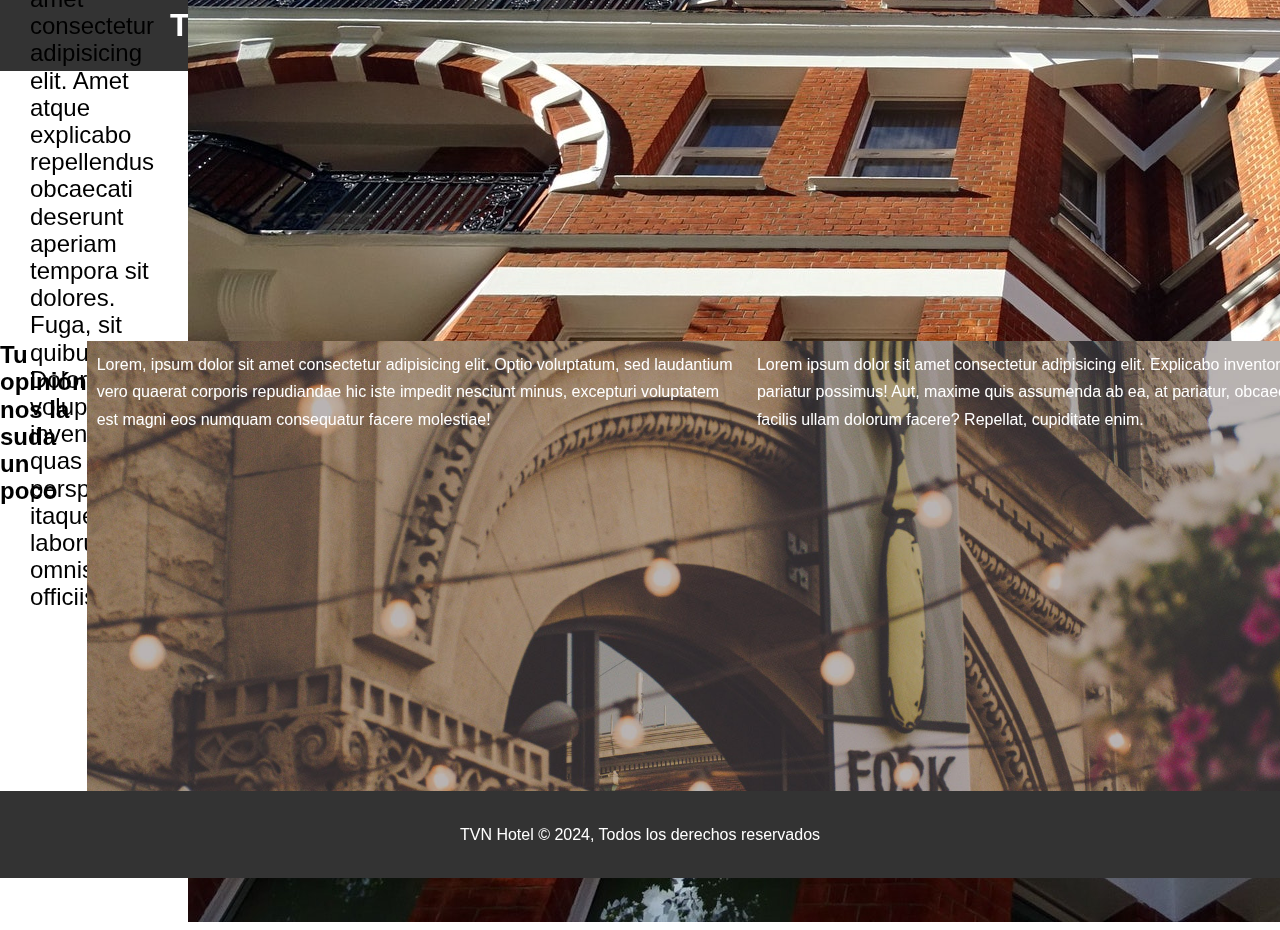
==== about.html @ 90cd8943 "cambios" ====
<!DOCTYPE html>
<html lang="es">
  <head>
    <meta charset="UTF-8" />
    <meta name="viewport" content="width=device-width, initial-scale=1.0" />
    <meta
      name="description"
      content="En nuestro hotel los monstruos se lo pasan de miedo"
    />
    <meta
      name="keywords"
      content="hotel, spa, monstuos, horror, sustos, sangre"
    />

    <!-- Meta tags para "meta" facebook, instagram, watssap -->
    <meta property="og:url" content="http://hoteltr.com/oferta.html" />
    <meta property="og:type" content="oferta" />
    <meta property="og:title" content="Ofertas para montruos seniles" />
    <meta property="og:description" content="la mejores ofertas para..." />
    <meta
      property="og:image"
      content="http://static01.nyt.com/images/2015/02/19/arts/international/19iht-btnumbers19A/19iht-btnumbers19A-facebookJumbo-v2.jpg"
    />

    <title>Hotel Tansilvania | Bienveni@s</title>
    <!-- Font awesome cdn -->
    <link
      rel="stylesheet"
      href="https://cdnjs.cloudflare.com/ajax/libs/font-awesome/6.6.0/css/all.min.css"
      integrity="sha512-Kc323vGBEqzTmouAECnVceyQqyqdsSiqLQISBL29aUW4U/M7pSPA/gEUZQqv1cwx4OnYxTxve5UMg5GT6L4JJg=="
      crossorigin="anonymous"
      referrerpolicy="no-referrer"
    />
    <link rel="stylesheet" href="./css/style.css" />
  </head>

  <body>

    <div class="menu-container">
        <!-- botón -->
        <input type="checkbox" class="toggler">
        <div class="hamburger">
            <div></div>
        </div>
        <!-- menu -->
        <div class="menu">
            <ul>
                <li><a href="#">Inicio</a></li>
                <li><a href="#">Conócenos</a></li>
                <li><a href="#">Contacto</a></li>
            </ul>
        </div>
    </div>

    <header>
      <nav id="top-menu">
        <div class="container top-menu-container">
          <h1><a href="index.html">TVN Hotels</a></h1>
          <ul>
            <li><a class="active" href="index.html">Inicio</a></li>
            <li><a href="about.html">Conócenos</a></li>
            <li><a href="contact.html">Contacto</a></li>
          </ul>
        </div>
      </nav>
      <div id="about">
        <div class="container about-container">
          <h2><span class="text-primary">Conoce</span> nuestro hotel</h2>
          <p>
            Lorem ipsum, dolor sit amet consectetur adipisicing elit. Amet atque
            explicabo repellendus obcaecati deserunt aperiam tempora sit
            dolores. Fuga, sit quibusdam. Dolorem voluptatibus inventore quas
            perspiciatis itaque laborum omnis officiis?
          </p>
        </div>
          <div>
            <img src="./img/photo-2.jpg"/>
          </div>
      </div>
    </header>
    <section id="opinion">
            <h2>Tu opinión nos la suda un poco</h2>
      <div class="opinion-img">
      </div>
      <div class="opinion-content">
        <div class="item item-1">
            <p>Lorem, ipsum dolor sit amet consectetur adipisicing elit. Optio voluptatum, sed laudantium vero quaerat corporis repudiandae hic iste impedit nesciunt minus, excepturi voluptatem est magni eos numquam consequatur facere molestiae!</p>
        </div>
        <div class="item item-2">
            <p>Lorem ipsum dolor sit amet consectetur adipisicing elit. Explicabo inventore blanditiis pariatur possimus! Aut, maxime quis assumenda ab ea, at pariatur, obcaecati in facilis ullam dolorum facere? Repellat, cupiditate enim.</p>
        </div>
      </div>
    </section>
    <section>

    </section>
    <footer id="main-footer" class="bg-dark">
        <p>TVN Hotel &copy; 2024, Todos los derechos reservados</p>
    </footer>
  </body>
</html>
---- css/style.css ----
/* Reset mínimo */
 * {
    margin: 0;
    padding: 0;
    box-sizing: border-box;
 }
/* variables en css */
:root {
    --color-primario: rgba(9, 30, 34, 0.678);
    --color-secundario: rgba(229, 148, 0, 0.9);
    --hamburger-size: 60px;
    --menu-speed: 0.75s;
  }
.menu-container {
    position: fixed;
    top: 0;
    left: var(--hamburger-size);
    z-index: 1;
    display:none; 
}
.menu-container .toggler {
    position: absolute;
    top: 0;
    right: 0;
    z-index: 2;
    width: var(--hamburger-size);
    height: var(--hamburger-size);
    cursor: pointer;
    opacity: 0;
}
/* contenedor para el icono del menu */
.menu-container .hamburger {
    position: absolute;
    top: 0;
    right: 0;
    z-index: 1;
    width: var(--hamburger-size);
    height: var(--hamburger-size);
    display: flex;
    /* flex-direction: column; */
    justify-content: center;
    align-items: center;
    padding: 0.5rem;
    border-radius: 6px;
    background-color: var(--color-secundario);
}
/* Dibujar las lineas del menu */
.menu-container .hamburger>div {
    width: 100%;
    height: 4px;
    position: relative;
    background-color: #fff;
    transition: all 0.4s ease;
}
.menu-container .hamburger>div::before,
.menu-container .hamburger>div::after {
    content: "";
    position: absolute;
    width: 100%;
    height: 4px;
    top: -10px;
    background-color: inherit;
}
.menu-container .hamburger>div::after {
    top: 10px;
}
/* Animacion del icono del menu */
.menu-container .toggler:checked + .hamburger > div {
    transform: rotate(135deg);
}
.menu-container .toggler:checked+.hamburger>div::before,
.menu-container .toggler:checked+.hamburger>div::after {
    transform: rotate(90deg);
    top: 0;
}
.menu-container .toggler:checked + .hamburger > div {
    transform: rotate();
}
/* CSS para la capa del menu */
.menu-container .menu {
    position: fixed;
    top: 0;
    left: 0;
    width: 100%;
    height: 100%;
    display: flex;
    justify-content: center;
    align-items: center;
    /* visibility: hidden; */
    transform: translateX(100vw);
    transition: all 0.4s ease;
    background-color: #333;
}
.menu-container .menu ul li {
    list-style: none;
    color: #fff;
    font-size: 1.5rem;
    padding: 1rem;
    text-align: center;
}
.menu-container .menu ul li a {
    color: inherit;
    text-decoration: none;
    transition: color 0.4s ease;
}
.menu-container .menu ul li a:hover {
    color: var(--color-secundario);
}
.menu-container .toggler:checked~.menu {
    /* visibility: visible; */
    transform: translateX(0);
}
html,
body {
    font-family: 'Segoe UI', Tahoma, Geneva, Verdana, sans-serif;
    line-height: 1.7rem;
    height: 100vh;
    display: flex;
    flex-direction: column;
}
a {
    color: #333;
    text-decoration: none;
}
h1,
h2,
h3 {
    padding-bottom: 20px;
}
p {
    margin: 10px;
}
/* utilidades */
.container {
    max-width: 960px;
    margin: 0 auto;
}
.text-primary {
    color: #f7c08a;
}
.btn {
    display: inline-block;
    background-color: #333;
    color: #fff;
    padding: 10px 20px;
    border-radius: 5px;
    margin-top: 10px;
}
.btn:hover {
    background-color: #f7c08a;
    color: #333;
}
/* colores para reutilizar */
.bg-dark {
    background-color: #333;
    color: #fff;
}
.bg-light {
    background-color: #fff;
    color: #333;
}
.bg-primary {
    background-color: #f88844;
    color: #333;
}
.bg-secondary {
    background-color: #ffb88c;
    color: #333;
}
/* paddings para reutilizar */
.pd-1 {
    padding: 30px 0;
}
.pd-2 {
    padding: 20px;
}
.pd-3 {
    padding: 30px;
}
/* Navbar */
#top-menu {
    background-color: #333;
    color: #fff;
}
#top-menu a {
    color: #fff;
}
#top-menu h1 {
    margin-left: 10px;
}
#top-menu .top-menu-container {
    display: flex;
    justify-content: space-between;
    align-items: center;
}
#top-menu .top-menu-container ul {
    list-style: none;
    display: flex;
    gap: 10px;
}
#top-menu .top-menu-container ul a {
    display: inline-block;
    padding: 20px;
}
#top-menu .top-menu-container ul a:hover {
    background-color: #444;
    color: #f88844;
}
#top-menu .top-menu-container ul a.active {
    border-bottom: 4px solid #f88844;
}
/* Showcase */
#showcase {
    height: 30vh;
    background: url("../img/showcase.jpg") no-repeat center center/cover;
    display: flex;
    justify-content: center;
    align-items: center;
    color: #fff;
}
#showcase .showcase-container {
    text-align: center;
}
#showcase .showcase-container h2 {
    font-size: 2em;
}
#showcase .showcase-container p {
    font-size: 1.5em;
    padding: 0 20px;
}
/* Seccion info */
#info {
    display: flex;
    min-height: 30vh;
}
#info .info-img {
    background: url("../img/photo-1.jpg") no-repeat center center/cover;
    flex: 1 1 auto;
}
#info .info-content {
    background-color: #333;
    padding: 20px;
    color: #fff;
    display: flex;
    flex-direction: column;
    align-items: center;
    justify-content: center;
    flex: 1 0 0%
}
/* Section Features */
#features {
    display: flex;
}
#features .box {
padding: 30px;
text-align: center;
font-style: italic;
}
#features .box i {
font-size: 5rem; /*Los iconos se tratan como fuentes de texto*/
margin-bottom: 1rem;
}
/* Main-Footer */
#main-footer {
    text-align: center;
    padding: 20px;
}
/* estilo movil */
@media screen and (max-width:768px) {
    #showcase {
        height: 100vh;
    }
    #info .info-img{
        display: none;
    }
    #features {
      flex-direction: column;
    }
    #hamburger-menu {
    display: block;
    }
    #top-menu .top-menu-container {
        display: none;
    }
    .menu-container {
        display: block; 
    }
}
/* About */
#about {
    height: 30vh;
    box-sizing: border-box;
    display: flex;
    justify-content:space-between;
    align-items:center;
    color: black;
}
#about .about-container {
    text-align: left;
}
#about .about-container h2 {
    font-size: 2em;
}
#about .about-container p {
    font-size: 1.5em;
    padding: 0 20px;
}
#about .about-container-img {
    width: 10px;
    height: 10px;
    border-radius: 20%;
}
/* Seccion opinion */
#opinion {
    display: flex;
    /* width: 100vh;
    height: 100vh; */
    min-height: 50vh;
}
#opinion .opinion-img {
flex: 1 1 auto;
background: url("")
}
#opinion .opinion-content {
    background: url(../img/test-bg.jpg) no-repeat center center/cover;
    min-width: 100%;
    flex: 1 0 0%;
    color: #fff;
    display: flex;
    justify-content:center
}
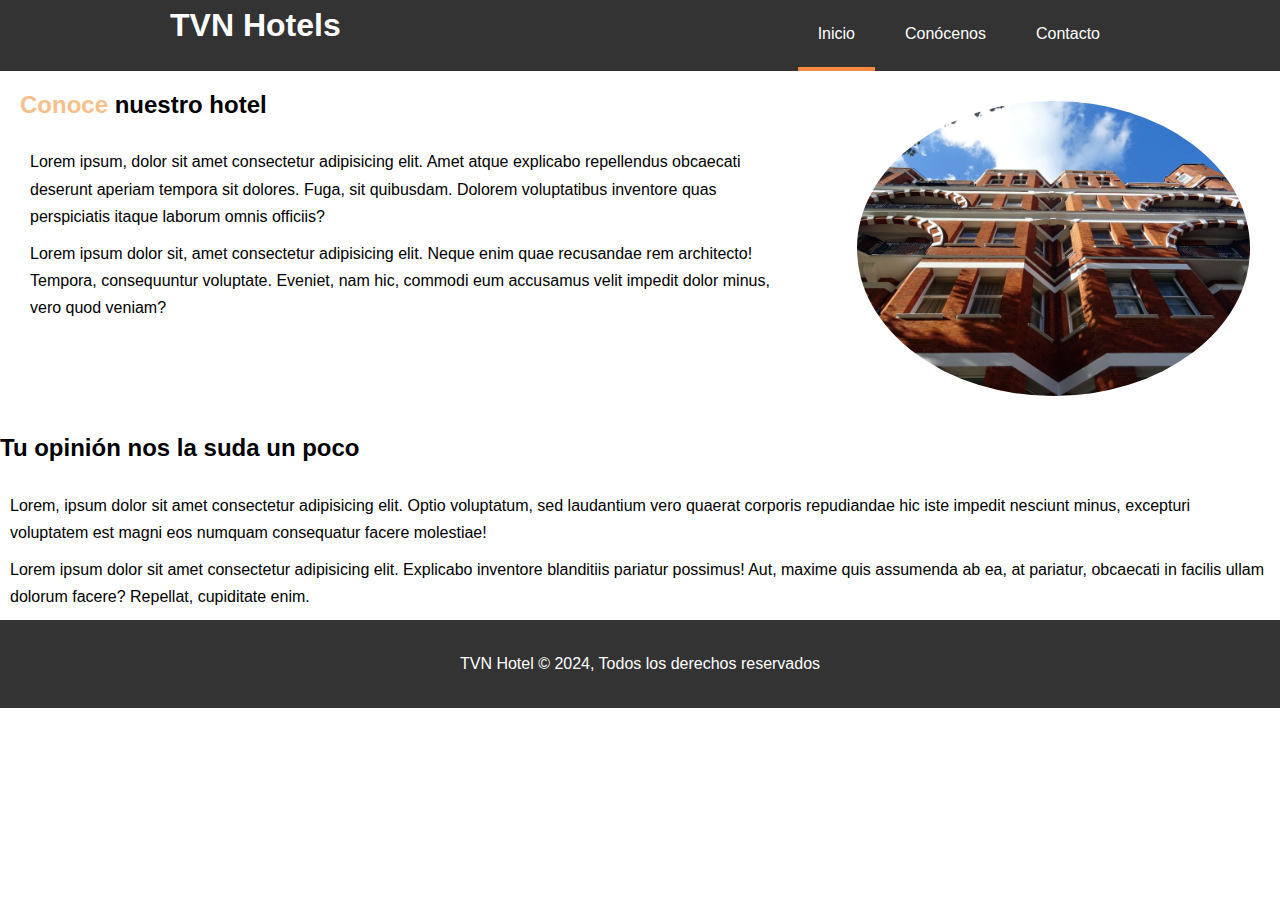
==== commit 3ccfa64d: "mod" ====
--- a/about.html
+++ b/about.html
@@ -22,7 +22,7 @@
       content="http://static01.nyt.com/images/2015/02/19/arts/international/19iht-btnumbers19A/19iht-btnumbers19A-facebookJumbo-v2.jpg"
     />
 
-    <title>Hotel Tansilvania | Bienveni@s</title>
+    <title>Hotel Tansilvania | Sobre nosotros</title>
     <!-- Font awesome cdn -->
     <link
       rel="stylesheet"
@@ -63,8 +63,8 @@
           </ul>
         </div>
       </nav>
-      <div id="about">
-        <div class="container about-container">
+      <section id="about-info">
+        <div class="about-info-left pd-2">
           <h2><span class="text-primary">Conoce</span> nuestro hotel</h2>
           <p>
             Lorem ipsum, dolor sit amet consectetur adipisicing elit. Amet atque
@@ -72,13 +72,19 @@
             dolores. Fuga, sit quibusdam. Dolorem voluptatibus inventore quas
             perspiciatis itaque laborum omnis officiis?
           </p>
+          <p>
+            Lorem ipsum dolor sit, amet consectetur adipisicing elit. Neque enim quae recusandae rem architecto! Tempora, consequuntur voluptate. Eveniet, nam hic, commodi eum accusamus velit impedit dolor minus, vero quod veniam?
+          </p>
         </div>
-          <div>
-            <img src="./img/photo-2.jpg"/>
-          </div>
-      </div>
+        <div class="about-info-right pd-3">
+          <img src="./img/photo-2.jpg" alt="Fachada del hotel">
+        </div>
+          
+            
+          
+      </section>
     </header>
-    <section id="opinion">
+    <section id="testimonial">
             <h2>Tu opinión nos la suda un poco</h2>
       <div class="opinion-img">
       </div>
--- a/css/style.css
+++ b/css/style.css
@@ -130,6 +130,9 @@
 p {
     margin: 10px;
 }
+img {
+    width: 100%;
+}
 /* utilidades */
 .container {
     max-width: 960px;
@@ -267,11 +270,16 @@
 }
 /* estilo movil */
 @media screen and (max-width:768px) {
+/* #top menu {
+position: fixed;
+top: 0;
+width: 100%} */
     #showcase {
         height: 100vh;
     }
     #info .info-img{
         display: none;
+        /* flex: 0; */
     }
     #features {
       flex-direction: column;
@@ -286,30 +294,25 @@
         display: block; 
     }
 }
-/* About */
-#about {
-    height: 30vh;
+/* About-info */
+#about-info {
+display: flex;
+}
+#about-info .about-info-left {
+flex: 2;
+}
+#about-info .about-info-right {
+flex: 1;
+}
+#about-info .about-info-right img{
+border-radius: 50%;
+}
+
+    /* height: 30vh;
     box-sizing: border-box;
-    display: flex;
     justify-content:space-between;
     align-items:center;
-    color: black;
-}
-#about .about-container {
-    text-align: left;
-}
-#about .about-container h2 {
-    font-size: 2em;
-}
-#about .about-container p {
-    font-size: 1.5em;
-    padding: 0 20px;
-}
-#about .about-container-img {
-    width: 10px;
-    height: 10px;
-    border-radius: 20%;
-}
+    color: black;*/
 /* Seccion opinion */
 #opinion {
     display: flex;
@@ -319,7 +322,7 @@
 }
 #opinion .opinion-img {
 flex: 1 1 auto;
-background: url("")
+background: url("");
 }
 #opinion .opinion-content {
     background: url(../img/test-bg.jpg) no-repeat center center/cover;
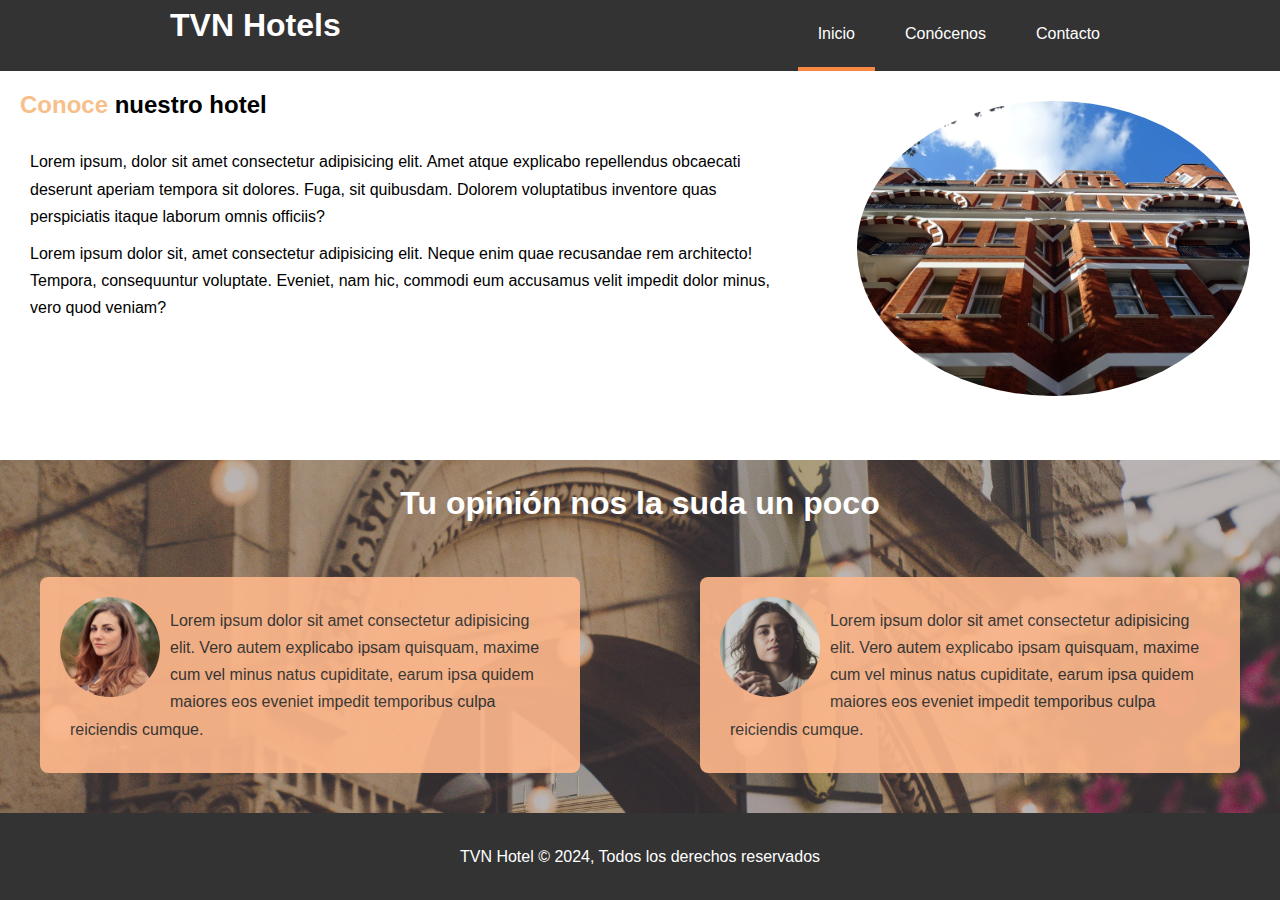
==== commit 4b6adf3c: "final" ====
--- a/about.html
+++ b/about.html
@@ -51,7 +51,6 @@
             </ul>
         </div>
     </div>
-
     <header>
       <nav id="top-menu">
         <div class="container top-menu-container">
@@ -63,6 +62,7 @@
           </ul>
         </div>
       </nav>
+    </header>
       <section id="about-info">
         <div class="about-info-left pd-2">
           <h2><span class="text-primary">Conoce</span> nuestro hotel</h2>
@@ -79,26 +79,19 @@
         <div class="about-info-right pd-3">
           <img src="./img/photo-2.jpg" alt="Fachada del hotel">
         </div>
-          
-            
-          
       </section>
-    </header>
     <section id="testimonial">
             <h2>Tu opinión nos la suda un poco</h2>
-      <div class="opinion-img">
-      </div>
-      <div class="opinion-content">
-        <div class="item item-1">
-            <p>Lorem, ipsum dolor sit amet consectetur adipisicing elit. Optio voluptatum, sed laudantium vero quaerat corporis repudiandae hic iste impedit nesciunt minus, excepturi voluptatem est magni eos numquam consequatur facere molestiae!</p>
+      <div class="opinions">
+        <div class="opinions-box bg-secondary">
+          <img src="./img/person-1.jpg" alt="">
+          <p>Lorem ipsum dolor sit amet consectetur adipisicing elit. Vero autem explicabo ipsam quisquam, maxime cum vel minus natus cupiditate, earum ipsa quidem maiores eos eveniet impedit temporibus culpa reiciendis cumque.</p>
         </div>
-        <div class="item item-2">
-            <p>Lorem ipsum dolor sit amet consectetur adipisicing elit. Explicabo inventore blanditiis pariatur possimus! Aut, maxime quis assumenda ab ea, at pariatur, obcaecati in facilis ullam dolorum facere? Repellat, cupiditate enim.</p>
+        <div class="opinions-box bg-secondary">
+          <img src="./img/person-2.jpg" alt="">
+          <p>Lorem ipsum dolor sit amet consectetur adipisicing elit. Vero autem explicabo ipsam quisquam, maxime cum vel minus natus cupiditate, earum ipsa quidem maiores eos eveniet impedit temporibus culpa reiciendis cumque.</p>
         </div>
       </div>
-    </section>
-    <section>
-
     </section>
     <footer id="main-footer" class="bg-dark">
         <p>TVN Hotel &copy; 2024, Todos los derechos reservados</p>
--- a/css/style.css
+++ b/css/style.css
@@ -1,334 +1,347 @@
- /* Reset mínimo */
- * {
-    margin: 0;
-    padding: 0;
-    box-sizing: border-box;
- }
-/* variables en css */
-:root {
-    --color-primario: rgba(9, 30, 34, 0.678);
-    --color-secundario: rgba(229, 148, 0, 0.9);
-    --hamburger-size: 60px;
-    --menu-speed: 0.75s;
-  }
-.menu-container {
-    position: fixed;
-    top: 0;
-    left: var(--hamburger-size);
-    z-index: 1;
-    display:none; 
-}
-.menu-container .toggler {
-    position: absolute;
-    top: 0;
-    right: 0;
-    z-index: 2;
-    width: var(--hamburger-size);
-    height: var(--hamburger-size);
-    cursor: pointer;
-    opacity: 0;
-}
-/* contenedor para el icono del menu */
-.menu-container .hamburger {
-    position: absolute;
-    top: 0;
-    right: 0;
-    z-index: 1;
-    width: var(--hamburger-size);
-    height: var(--hamburger-size);
-    display: flex;
-    /* flex-direction: column; */
-    justify-content: center;
-    align-items: center;
-    padding: 0.5rem;
-    border-radius: 6px;
-    background-color: var(--color-secundario);
-}
-/* Dibujar las lineas del menu */
-.menu-container .hamburger>div {
-    width: 100%;
-    height: 4px;
-    position: relative;
-    background-color: #fff;
-    transition: all 0.4s ease;
-}
-.menu-container .hamburger>div::before,
-.menu-container .hamburger>div::after {
-    content: "";
-    position: absolute;
-    width: 100%;
-    height: 4px;
-    top: -10px;
-    background-color: inherit;
-}
-.menu-container .hamburger>div::after {
-    top: 10px;
-}
-/* Animacion del icono del menu */
-.menu-container .toggler:checked + .hamburger > div {
-    transform: rotate(135deg);
-}
-.menu-container .toggler:checked+.hamburger>div::before,
-.menu-container .toggler:checked+.hamburger>div::after {
-    transform: rotate(90deg);
-    top: 0;
-}
-.menu-container .toggler:checked + .hamburger > div {
-    transform: rotate();
-}
-/* CSS para la capa del menu */
-.menu-container .menu {
-    position: fixed;
-    top: 0;
-    left: 0;
-    width: 100%;
-    height: 100%;
-    display: flex;
-    justify-content: center;
-    align-items: center;
-    /* visibility: hidden; */
-    transform: translateX(100vw);
-    transition: all 0.4s ease;
-    background-color: #333;
-}
-.menu-container .menu ul li {
-    list-style: none;
-    color: #fff;
-    font-size: 1.5rem;
-    padding: 1rem;
-    text-align: center;
-}
-.menu-container .menu ul li a {
-    color: inherit;
-    text-decoration: none;
-    transition: color 0.4s ease;
-}
-.menu-container .menu ul li a:hover {
-    color: var(--color-secundario);
-}
-.menu-container .toggler:checked~.menu {
-    /* visibility: visible; */
-    transform: translateX(0);
-}
+/* Reset mínimo */
+* {
+  margin: 0;
+  padding: 0;
+  box-sizing: border-box;
+}
+
 html,
 body {
-    font-family: 'Segoe UI', Tahoma, Geneva, Verdana, sans-serif;
-    line-height: 1.7rem;
-    height: 100vh;
-    display: flex;
-    flex-direction: column;
+  font-family: "Segoe UI", Tahoma, Geneva, Verdana, sans-serif;
+  line-height: 1.7rem;
+  height: 100vh;
+  display: flex;
+  flex-direction: column;
 }
 a {
-    color: #333;
-    text-decoration: none;
+  color: #333;
+  text-decoration: none;
 }
 h1,
 h2,
 h3 {
-    padding-bottom: 20px;
+  padding-bottom: 20px;
 }
 p {
-    margin: 10px;
+  margin: 10px;
 }
 img {
-    width: 100%;
+  width: 100%;
 }
 /* utilidades */
 .container {
-    max-width: 960px;
-    margin: 0 auto;
+  max-width: 960px;
+  margin: 0 auto;
 }
 .text-primary {
-    color: #f7c08a;
+  color: #f7c08a;
 }
 .btn {
-    display: inline-block;
-    background-color: #333;
-    color: #fff;
-    padding: 10px 20px;
-    border-radius: 5px;
-    margin-top: 10px;
+  display: inline-block;
+  background-color: #333;
+  color: #fff;
+  padding: 10px 20px;
+  border-radius: 5px;
+  margin-top: 10px;
 }
 .btn:hover {
-    background-color: #f7c08a;
-    color: #333;
+  background-color: #f7c08a;
+  color: #333;
 }
 /* colores para reutilizar */
 .bg-dark {
-    background-color: #333;
-    color: #fff;
+  background-color: #333;
+  color: #fff;
 }
 .bg-light {
-    background-color: #fff;
-    color: #333;
+  background-color: #fff;
+  color: #333;
 }
 .bg-primary {
-    background-color: #f88844;
-    color: #333;
+  background-color: #f88844;
+  color: #333;
 }
 .bg-secondary {
-    background-color: #ffb88c;
-    color: #333;
+  background-color: #ffb88c;
+  color: #333;
 }
 /* paddings para reutilizar */
 .pd-1 {
-    padding: 30px 0;
+  padding: 30px 0;
 }
 .pd-2 {
-    padding: 20px;
+  padding: 20px;
 }
 .pd-3 {
-    padding: 30px;
+  padding: 30px;
 }
 /* Navbar */
 #top-menu {
-    background-color: #333;
-    color: #fff;
+  background-color: #333;
+  color: #fff;
 }
 #top-menu a {
-    color: #fff;
+  color: #fff;
 }
 #top-menu h1 {
-    margin-left: 10px;
+  margin-left: 10px;
 }
 #top-menu .top-menu-container {
-    display: flex;
-    justify-content: space-between;
-    align-items: center;
+  display: flex;
+  justify-content: space-between;
+  align-items: center;
 }
 #top-menu .top-menu-container ul {
-    list-style: none;
-    display: flex;
-    gap: 10px;
+  list-style: none;
+  display: flex;
+  gap: 10px;
 }
 #top-menu .top-menu-container ul a {
-    display: inline-block;
-    padding: 20px;
+  display: inline-block;
+  padding: 20px;
 }
 #top-menu .top-menu-container ul a:hover {
-    background-color: #444;
-    color: #f88844;
+  background-color: #444;
+  color: #f88844;
 }
 #top-menu .top-menu-container ul a.active {
-    border-bottom: 4px solid #f88844;
+  border-bottom: 4px solid #f88844;
 }
 /* Showcase */
 #showcase {
-    height: 30vh;
-    background: url("../img/showcase.jpg") no-repeat center center/cover;
-    display: flex;
-    justify-content: center;
-    align-items: center;
-    color: #fff;
+  height: 30vh;
+  background: url("../img/showcase.jpg") no-repeat center center/cover;
+  display: flex;
+  justify-content: center;
+  align-items: center;
+  color: #fff;
 }
 #showcase .showcase-container {
-    text-align: center;
+  text-align: center;
 }
 #showcase .showcase-container h2 {
-    font-size: 2em;
+  font-size: 2em;
 }
 #showcase .showcase-container p {
-    font-size: 1.5em;
-    padding: 0 20px;
+  font-size: 1.5em;
+  padding: 0 20px;
 }
 /* Seccion info */
 #info {
-    display: flex;
-    min-height: 30vh;
+  display: flex;
+  min-height: 30vh;
 }
 #info .info-img {
-    background: url("../img/photo-1.jpg") no-repeat center center/cover;
-    flex: 1 1 auto;
+  background: url("../img/photo-1.jpg") no-repeat center center/cover;
+  flex: 1 1 auto;
+  /* flex-grow:1;
+    flex-shrink:1;
+    flex-basis:auto; */
 }
 #info .info-content {
-    background-color: #333;
-    padding: 20px;
-    color: #fff;
-    display: flex;
-    flex-direction: column;
-    align-items: center;
-    justify-content: center;
-    flex: 1 0 0%
+  background-color: #333;
+  color: #fff;
+  display: flex;
+  flex: 1 0 0%;
+  flex-direction: column;
+  align-items: center;
+  justify-content: center;
+  padding: 20px;
 }
 /* Section Features */
 #features {
-    display: flex;
+  display: flex;
 }
 #features .box {
-padding: 30px;
-text-align: center;
-font-style: italic;
+  padding: 30px;
+  text-align: center;
 }
 #features .box i {
-font-size: 5rem; /*Los iconos se tratan como fuentes de texto*/
-margin-bottom: 1rem;
+  font-size: 5rem; /*Los iconos se tratan como fuentes de texto*/
+  margin-bottom: 1rem;
+}
+/* About-info */
+#about-info {
+  display: flex;
+  height: 50vh;
+}
+#about-info .about-info-left {
+  flex: 2;
+}
+#about-info .about-info-right {
+  flex: 1;
+}
+#about-info .about-info-right img {
+  border-radius: 50%;
+}
+/* Testimonial */
+#testimonial {
+  background: url(../img/test-bg.jpg) no-repeat center center/cover;
+  text-align: center;
+  padding-top: 30px;
+}
+#testimonial h2 {
+  font-size: 2rem;
+  color: #fff;
+}
+#testimonial .opinions {
+  display: flex;
+  gap: 40px;
+}
+#testimonial .opinions .opinions-box {
+  padding: 20px;
+  margin: 40px;
+  border-radius: 8px;
+  text-align: left;
+  opacity: 0.9;
+}
+#testimonial .opinions .opinions-box img {
+  width: 100px;
+  border-radius: 50%;
+  float: left;
+  margin-right: 10px;
 }
 /* Main-Footer */
 #main-footer {
-    text-align: center;
-    padding: 20px;
+  text-align: center;
+  padding: 20px;
 }
 /* estilo movil */
-@media screen and (max-width:768px) {
-/* #top menu {
+@media screen and (max-width: 768px) {
+  /* #top menu {
 position: fixed;
 top: 0;
 width: 100%} */
-    #showcase {
-        height: 100vh;
-    }
-    #info .info-img{
-        display: none;
-        /* flex: 0; */
-    }
-    #features {
-      flex-direction: column;
-    }
-    #hamburger-menu {
+  #showcase {
+    height: 100vh;
+  }
+  #info .info-img {
+    display: none;
+    /* flex: 0; */
+  }
+  #features {
+    flex-direction: column;
+  }
+  #about-info .about-info-right {
+    flex: 0;
+  }
+  #testimonial .opinions {
+    flex-direction: column;
+    gap: 10px;
+  }
+  #hamburger-menu {
     display: block;
-    }
-    #top-menu .top-menu-container {
-        display: none;
-    }
-    .menu-container {
-        display: block; 
-    }
-}
-/* About-info */
-#about-info {
-display: flex;
-}
-#about-info .about-info-left {
-flex: 2;
-}
-#about-info .about-info-right {
-flex: 1;
-}
-#about-info .about-info-right img{
-border-radius: 50%;
-}
-
-    /* height: 30vh;
-    box-sizing: border-box;
-    justify-content:space-between;
-    align-items:center;
-    color: black;*/
-/* Seccion opinion */
-#opinion {
-    display: flex;
-    /* width: 100vh;
-    height: 100vh; */
-    min-height: 50vh;
-}
-#opinion .opinion-img {
-flex: 1 1 auto;
-background: url("");
-}
-#opinion .opinion-content {
-    background: url(../img/test-bg.jpg) no-repeat center center/cover;
-    min-width: 100%;
-    flex: 1 0 0%;
-    color: #fff;
-    display: flex;
-    justify-content:center
-}
+  }
+  #top-menu .top-menu-container {
+    display: none;
+  }
+  .menu-container {
+    display: block;
+  }
+}
+/* variables en css */
+:root {
+  --color-primario: rgba(9, 30, 34, 0.678);
+  --color-secundario: rgba(229, 148, 0, 0.9);
+  --hamburger-size: 60px;
+  --menu-speed: 0.75s;
+}
+.menu-container {
+  position: fixed;
+  top: 0;
+  left: var(--hamburger-size);
+  z-index: 1;
+  display: none;
+}
+.menu-container .toggler {
+  position: absolute;
+  top: 0;
+  right: 0;
+  z-index: 2;
+  width: var(--hamburger-size);
+  height: var(--hamburger-size);
+  cursor: pointer;
+  opacity: 0;
+}
+/* contenedor para el icono del menu */
+.menu-container .hamburger {
+  position: absolute;
+  top: 0;
+  right: 0;
+  z-index: 1;
+  width: var(--hamburger-size);
+  height: var(--hamburger-size);
+  display: flex;
+  /* flex-direction: column; */
+  justify-content: center;
+  align-items: center;
+  padding: 0.5rem;
+  border-radius: 6px;
+  background-color: var(--color-secundario);
+}
+/* Dibujar las lineas del menu */
+.menu-container .hamburger > div {
+  width: 100%;
+  height: 4px;
+  position: relative;
+  background-color: #fff;
+  transition: all 0.4s ease;
+}
+.menu-container .hamburger > div::before,
+.menu-container .hamburger > div::after {
+  content: "";
+  position: absolute;
+  width: 100%;
+  height: 4px;
+  top: -10px;
+  background-color: inherit;
+}
+.menu-container .hamburger > div::after {
+  top: 10px;
+}
+/* Animacion del icono del menu */
+.menu-container .toggler:checked + .hamburger > div {
+  transform: rotate(135deg);
+}
+.menu-container .toggler:checked + .hamburger > div::before,
+.menu-container .toggler:checked + .hamburger > div::after {
+  transform: rotate(90deg);
+  top: 0;
+}
+.menu-container .toggler:checked + .hamburger > div {
+  transform: rotate();
+}
+/* CSS para la capa del menu */
+.menu-container .menu {
+  position: fixed;
+  top: 0;
+  left: 0;
+  width: 100%;
+  height: 100%;
+  display: flex;
+  justify-content: center;
+  align-items: center;
+  /* visibility: hidden; */
+  transform: translateX(100vw);
+  transition: all 0.4s ease;
+  background-color: #333;
+}
+.menu-container .menu ul li {
+  list-style: none;
+  color: #fff;
+  font-size: 1.5rem;
+  padding: 1rem;
+  text-align: center;
+}
+.menu-container .menu ul li a {
+  color: inherit;
+  text-decoration: none;
+  transition: color 0.4s ease;
+}
+.menu-container .menu ul li a:hover {
+  color: var(--color-secundario);
+}
+.menu-container .toggler:checked ~ .menu {
+  /* visibility: visible; */
+  transform: translateX(0);
+}
